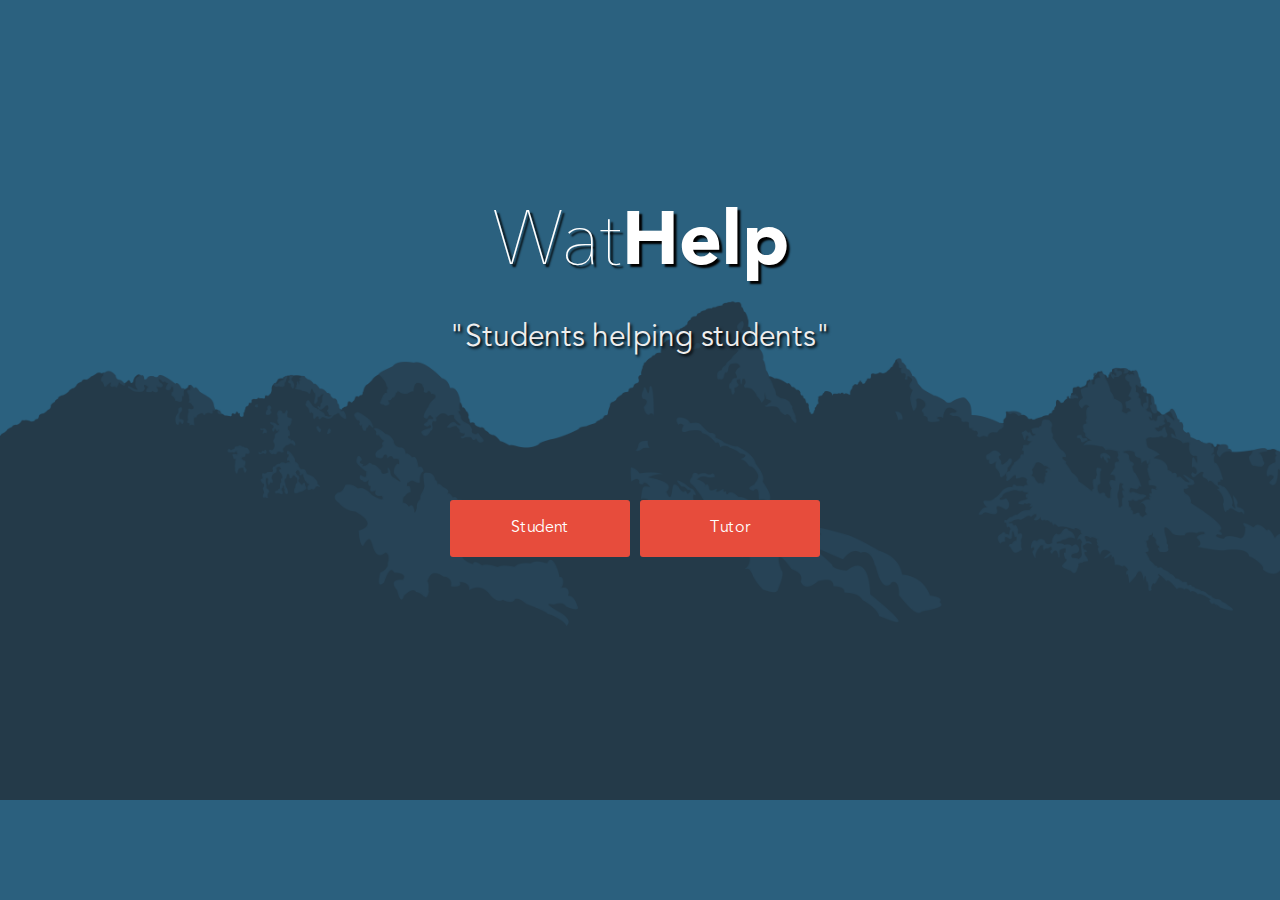
==== index.html @ 5994b47e "Fix students page" ====
<!DOCTYPE html>
<html>
	<head>
		<title>WatHelp</title>
		<link rel="stylesheet" type="text/css" href="style.css" />
	</head>
	<body>
		<div id="title">
			Wat<span id="bold">Help</span>
		</div> <!-- end title div -->
		<div id="slogan">
			"Students helping students"
		</div> <!-- end slogan div -->
		<div id="buttons">
			<ul>
				<li><a href="students.html">Student</a></li>
				<li><a href="tutor.html">Tutor</a></li>
			</ul>
		</div> <!-- end buttons div -->
		<script type="text/javascript" src="jquery.js"></script>
		<script type="text/javascript" src="script.js"></script>
	</body>
</html>
---- style.css ----
/* CSS DOCUMENT */

@font-face {
	font-family: Avenir-Bold;
	src: url("fonts/AvenirLTStd-Black.otf");
}

@font-face {
	font-family: Avenir-Light;
	src: url("fonts/avenirLight.ttf");
}

@font-face {
	font-family: Avenir;
	src: url('fonts/avenirRegular.ttf');
}

@font-face {
	font-family: Neou-Bold;
	src: url('fonts/Neou-Bold.otf');
}

body {
	background: #2B607E url("images/mainbg.png") no-repeat;
	background-size: cover;
}

body#tut {
	background: #C7D0D2;
}

#title {
	position: absolute;
	top: 200px;
	left: 0px;
	width: 100%;
	height: 80px;
	font-family: Avenir-Light;
	font-weight: 300;
	color: #FFF;
	font-size: 75px;
	text-align: center;
	text-shadow: 3px 3px 2px #000;
}

#title_tut {
	position: absolute;
	top: 0px;
	right: 200px;
	width: 300px;
	height: 120px;
	line-height: 120px;
	font-family: Avenir-Light;
	font-weight: 300;
	color: #000;
	font-size: 75px;
	text-align: center;
	/*text-shadow: 3px 3px 2px #000;*/
}

#title_tut a {
	text-decoration: none;
	color: #000;
}

#title span#bold, #title_tut span#bold {
	font-family: Avenir-Bold;
}

#slogan {
	position: absolute;
	top: 320px;
	left: 0px;
	width: 100%;
	height: 50px;
	text-align: center;
	font-family: Avenir;
	font-size: 30px;
	color: #EEE;
	text-shadow: 2px 2px 3px #000;
}

#buttons {
	position: absolute;
	top: 500px;
	left: calc(50% - 200px);
	width: 400px;
	height: 50px;
}

#buttons ul {
	margin: 0px;
	padding: 0px;
	list-style-type: none;
}

#buttons ul li a {
	float: left;
	text-decoration: none;
	width: 150px;
	height: 27px;
	background: #E74C3C;
	color: #FFF;
	text-align: center;
	line-height: 27px;
	font-family: Avenir;
	border-radius: 3px;
	padding: 15px;
	margin-left: 10px;
	-webkit-transition: background 0.2s;
}

#buttons ul li a:hover {
	background: #d63b2c;
}

#header {
	position: fixed;
	top: 0px;
	left: 0px;
	width: 100%;
	height: 120px;
	background: #FFF;
	border-bottom: 3px solid gray;
	box-shadow: 0px 0px 5px #999;
	z-index: 2;
}

#tutor_heading {
	position: absolute;
	top: 0px;
	left: 0px;
	width: 300px;
	height: 120px;
	text-align: center;
	line-height: 120px;
	font-size: 25px;
	font-family: Avenir-Bold;
}

#content {
	position: absolute;
	top: 150px;
	left: calc(50% - 200px);
	width: 410px;
	height: auto;
	background: #EEE;
	border-radius: 5px;
	padding: 10px;
	margin-bottom: 50px;
}

#content p {
	margin: 0px;
	padding: 10px;
	font-family: Avenir;
	font-size: 19px;
}

#tut_fname, #tut_lname, #tut_email, #course_code, #charge_rate {
	width: 365px;
	padding: 15px;
	border: 5px solid #95A8AC;
	border-radius: 5px;
	font-family: Avenir;
	font-size: 15px;
}

#tut_fname, #tut_lname {
	width: 160px;
}


#course_code {
	width: 315px;
}

#charge_rate {
	width: 100px;
}

#rate_tab, #avail {
	font-family: Avenir-Bold;
}

#tut_fname:focus, #tut_lname:focus, #tut_email:focus, #course_code:focus, #charge_rate:focus {
	outline: none;
}

#add_course {
	width: 30px;
	height: 30px;
	background: transparent url("images/add.png") no-repeat;
	background-size: cover;
	cursor: pointer;
	margin-left: 5px;
	border: 5px solid transparent;
	border-radius: 3px;
}

#course_list {
	margin-left: 20px;
	padding: 0px;
	list-style-type: none;
	margin-bottom: 0px;
}

#course_list li {
	width: 100px;
	padding: 5px;
	font-family: Avenir;
}

#avail tr td {
	padding: 5px;
}

#teach_button {
	float: left;
	text-decoration: none;
	width: 375px;
	height: 27px;
	background: #E74C3C;
	color: #FFF;
	text-align: center;
	line-height: 27px;
	font-family: Avenir;
	border-radius: 3px;
	padding: 15px;
	-webkit-transition: background 0.2s;
	cursor: pointer;
	margin-top: 10px;
}

#teach_button:hover {
	background: #d63b2c;
}

select {
	padding: 2px;
}

.form-container {
	position: absolute;
	top: 200px;
	left: calc(50% - 200px);
	width: 400px;
	height: 190px;
	background: #eee;
	border-radius: 5px;
}

.student-title {
	font-family: Avenir;
	text-align: center;
}

.text-field {
	font-family: Avenir;
	margin-left: 125px;
	margin-bottom: 30px;
	padding: 5px 5px 5px 5px;
}

.find-tutor-btn {
	text-decoration: none;
	width: 150px;
	height: 27px;
	background: #E74C3C;
	color: #FFF;
	text-align: center;
	line-height: 27px;
	font-family: Avenir;
	border-radius: 3px;
	padding: 15px;
	margin-left: 125px;
	-webkit-transition: background 0.2s;
}

.find-tutor-btn:hover {
	background: #d63b2c;
	-webkit-transition: background 0.2s;
}
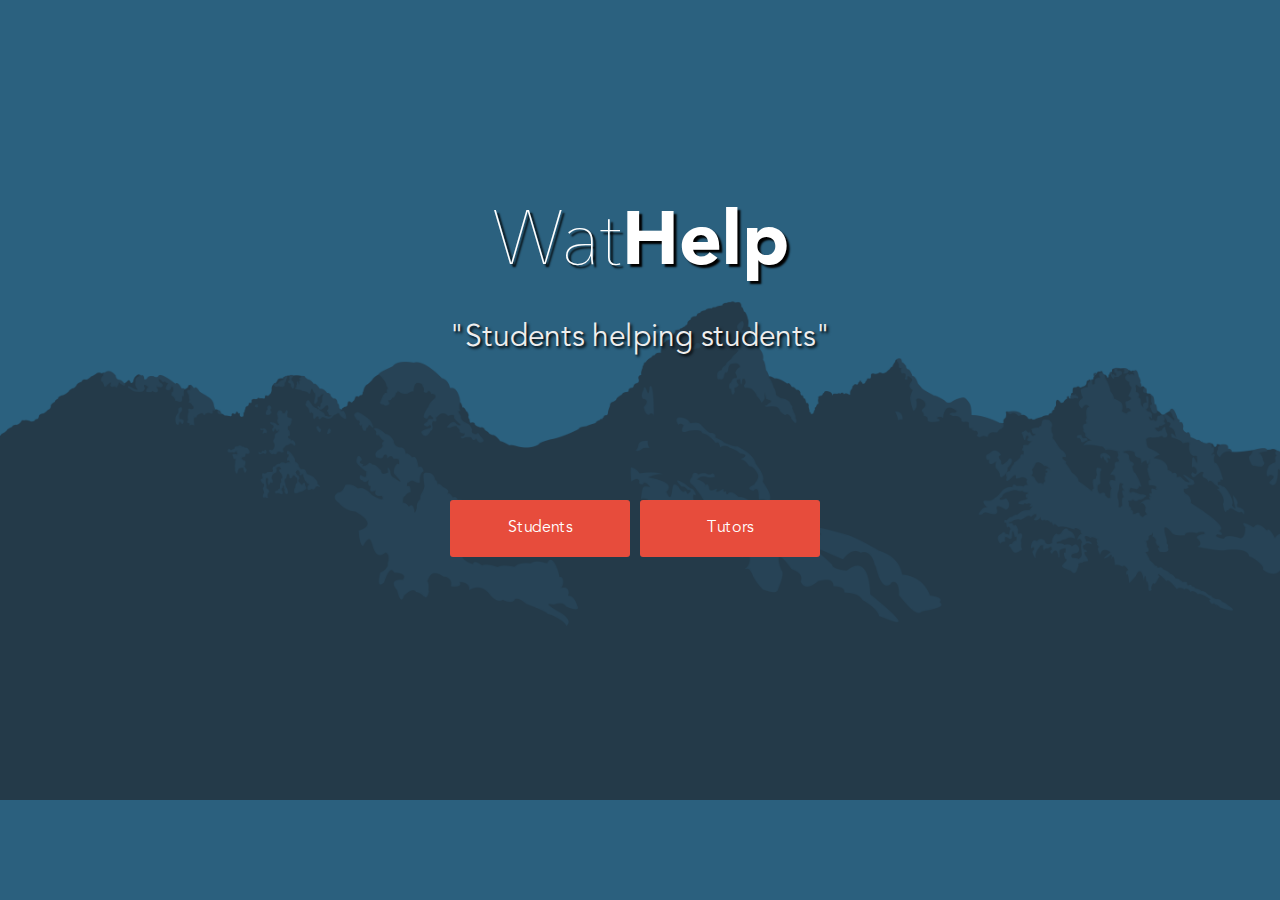
==== commit 71b82bf9: "adding the add.png img" ====
--- a/index.html
+++ b/index.html
@@ -13,8 +13,8 @@
 		</div> <!-- end slogan div -->
 		<div id="buttons">
 			<ul>
-				<li><a href="students.html">Student</a></li>
-				<li><a href="tutor.html">Tutor</a></li>
+				<li><a href="students.html">Students</a></li>
+				<li><a href="tutor.html">Tutors</a></li>
 			</ul>
 		</div> <!-- end buttons div -->
 		<script type="text/javascript" src="jquery.js"></script>
--- a/style.css
+++ b/style.css
@@ -157,7 +157,7 @@
 	font-size: 19px;
 }
 
-#tut_fname, #tut_lname, #tut_email, #course_code, #charge_rate {
+#tut_fname, #tut_lname, #tut_email, #course_code, #charge_rate, #stud_course_code {
 	width: 365px;
 	padding: 15px;
 	border: 5px solid #95A8AC;
@@ -170,6 +170,9 @@
 	width: 160px;
 }
 
+#stud_course_code {
+	width: 110px;
+}
 
 #course_code {
 	width: 315px;
@@ -183,7 +186,7 @@
 	font-family: Avenir-Bold;
 }
 
-#tut_fname:focus, #tut_lname:focus, #tut_email:focus, #course_code:focus, #charge_rate:focus {
+#tut_fname:focus, #tut_lname:focus, #tut_email:focus, #course_code:focus, #charge_rate:focus, #stud_course_code:focus {
 	outline: none;
 }
 
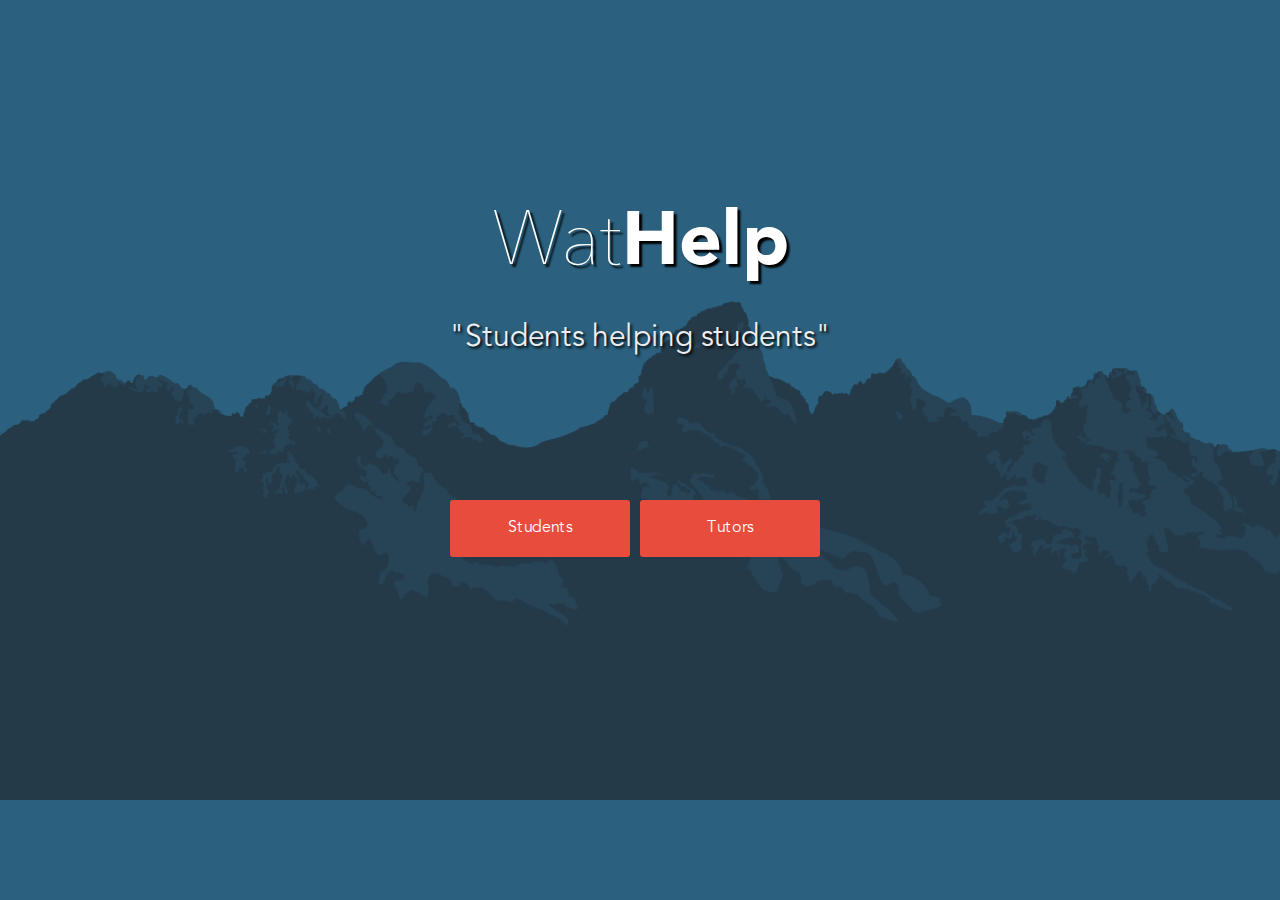
==== commit a07ced3f: "Add invisible image" ====
--- a/index.html
+++ b/index.html
@@ -1,8 +1,11 @@
 <!DOCTYPE html>
-<html>
+<html xmlns="http://www.w3.org/1999/xhtml"
+      xmlns:fb="http://ogp.me/ns/fb#">
 	<head>
 		<title>WatHelp</title>
 		<link rel="stylesheet" type="text/css" href="style.css" />
+		<meta property="og:image" content="WatHelp.png" />
+
 	</head>
 	<body>
 		<div id="title">
@@ -17,6 +20,7 @@
 				<li><a href="tutor.html">Tutors</a></li>
 			</ul>
 		</div> <!-- end buttons div -->
+		<img src="WatHelp.png" width="1px" height="1px" />
 		<script type="text/javascript" src="jquery.js"></script>
 		<script type="text/javascript" src="script.js"></script>
 	</body>
--- a/style.css
+++ b/style.css
@@ -283,4 +283,24 @@
 .find-tutor-btn:hover {
 	background: #d63b2c;
 	-webkit-transition: background 0.2s;
+}
+
+.listing-table {
+	width:90%; 
+	top:200px;
+	left:5%;
+	position:absolute;
+	background: #EEE;
+	border-radius: 5px;
+	padding: 5px 5px 5px 5px;
+}
+
+.listing-headers-row {
+	font-family: Avenir-Bold;
+	border-bottom: 1px solid #333;
+
+}
+.listing-content-row {
+	font-family: Avenir;
+	border-bottom: 1px solid #333;
 }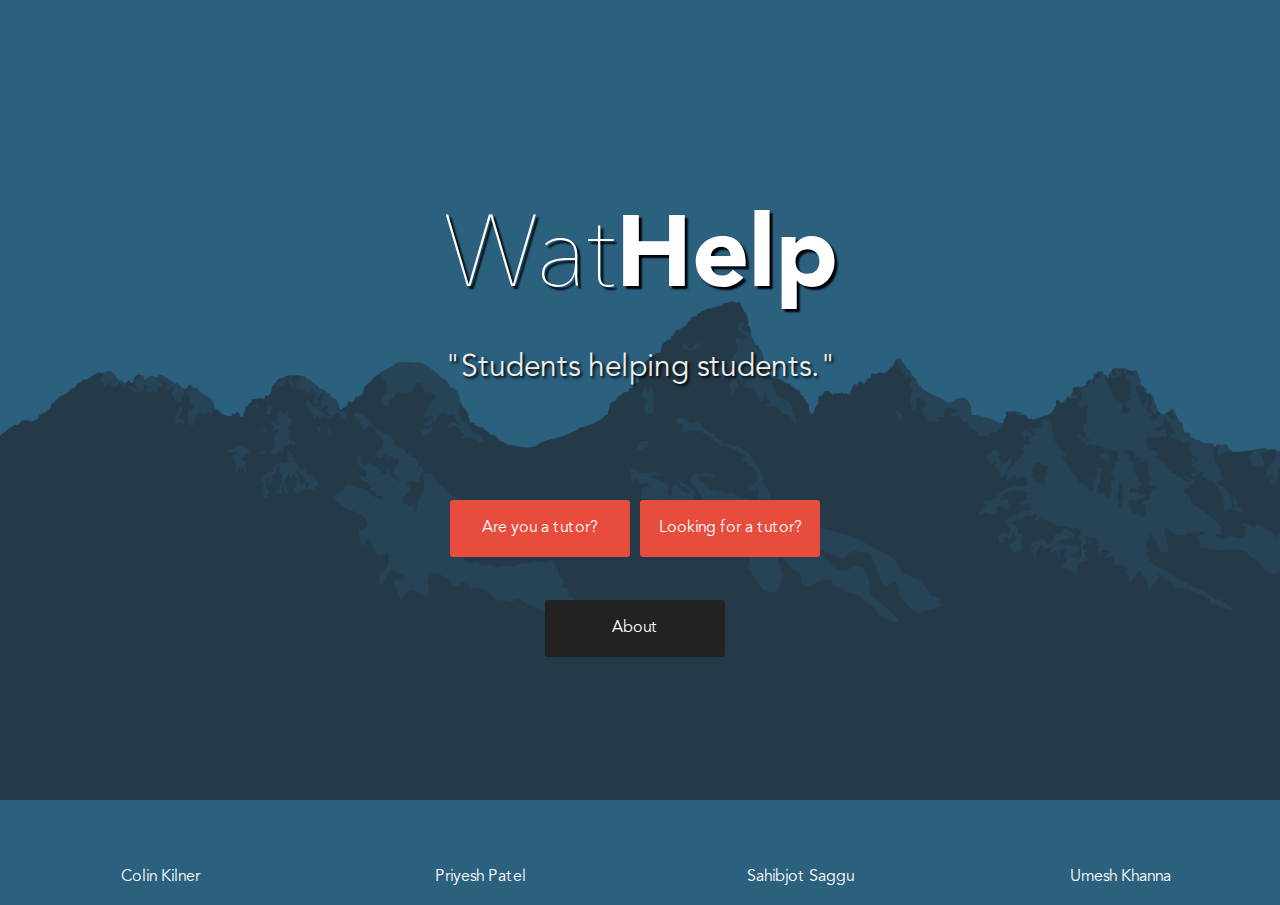
==== commit 17839191: "Website is finally finished!" ====
--- a/index.html
+++ b/index.html
@@ -1,26 +1,31 @@
 <!DOCTYPE html>
-<html xmlns="http://www.w3.org/1999/xhtml"
-      xmlns:fb="http://ogp.me/ns/fb#">
+<html>
 	<head>
 		<title>WatHelp</title>
 		<link rel="stylesheet" type="text/css" href="style.css" />
-		<meta property="og:image" content="WatHelp.png" />
-
 	</head>
 	<body>
 		<div id="title">
 			Wat<span id="bold">Help</span>
 		</div> <!-- end title div -->
 		<div id="slogan">
-			"Students helping students"
+			"Students helping students."
 		</div> <!-- end slogan div -->
 		<div id="buttons">
 			<ul>
-				<li><a href="students.html">Students</a></li>
-				<li><a href="tutor.html">Tutors</a></li>
+				<li><a href="tutor.php">Are you a tutor?</a></li>
+				<li><a href="students.php">Looking for a tutor?</a></li>
 			</ul>
 		</div> <!-- end buttons div -->
-		<img src="WatHelp.png" width="1px" height="1px" />
+		<div id="about">About</div>
+		<div id="footer">
+			<ul>
+				<li><a href="#">Colin Kilner</a></li>
+				<li><a href="http://www.priyesh.cf/" target="_blank">Priyesh Patel</a></li>
+				<li><a href="http://www.sahibjotsaggu.com/" target="_blank">Sahibjot Saggu</a></li>
+				<li><a href="http://www.umeshkhanna.ca/" target="_blank">Umesh Khanna</a></li>
+			</ul>
+		</div> <!-- end footer div -->
 		<script type="text/javascript" src="jquery.js"></script>
 		<script type="text/javascript" src="script.js"></script>
 	</body>
--- a/style.css
+++ b/style.css
@@ -26,7 +26,8 @@
 }
 
 body#tut {
-	background: #C7D0D2;
+	background: #FFF;
+	/*background: #2B607E;*/
 }
 
 #title {
@@ -38,7 +39,7 @@
 	font-family: Avenir-Light;
 	font-weight: 300;
 	color: #FFF;
-	font-size: 75px;
+	font-size: 100px;
 	text-align: center;
 	text-shadow: 3px 3px 2px #000;
 }
@@ -52,7 +53,7 @@
 	line-height: 120px;
 	font-family: Avenir-Light;
 	font-weight: 300;
-	color: #000;
+	color: #FFF;
 	font-size: 75px;
 	text-align: center;
 	/*text-shadow: 3px 3px 2px #000;*/
@@ -60,7 +61,7 @@
 
 #title_tut a {
 	text-decoration: none;
-	color: #000;
+	color: #FFF;
 }
 
 #title span#bold, #title_tut span#bold {
@@ -69,7 +70,7 @@
 
 #slogan {
 	position: absolute;
-	top: 320px;
+	top: 350px;
 	left: 0px;
 	width: 100%;
 	height: 50px;
@@ -120,33 +121,35 @@
 	left: 0px;
 	width: 100%;
 	height: 120px;
-	background: #FFF;
-	border-bottom: 3px solid gray;
-	box-shadow: 0px 0px 5px #999;
+	background: #FFF url("images/mainbg.png") no-repeat center center;
+	background-size: cover;
+	/*border-bottom: 3px solid gray;*/
+	box-shadow: 0px 2px 10px #999;
 	z-index: 2;
 }
 
 #tutor_heading {
 	position: absolute;
 	top: 0px;
-	left: 0px;
+	left: 50px;
 	width: 300px;
 	height: 120px;
 	text-align: center;
 	line-height: 120px;
 	font-size: 25px;
 	font-family: Avenir-Bold;
+	color: #FFF;
 }
 
 #content {
 	position: absolute;
 	top: 150px;
-	left: calc(50% - 200px);
+	left: calc(50% - 220px);
 	width: 410px;
 	height: auto;
-	background: #EEE;
+	background: #eee;
 	border-radius: 5px;
-	padding: 10px;
+	padding: 20px;
 	margin-bottom: 50px;
 }
 
@@ -157,25 +160,24 @@
 	font-size: 19px;
 }
 
-#tut_fname, #tut_lname, #tut_email, #course_code, #charge_rate, #stud_course_code {
-	width: 365px;
+#tut_fname, #tut_lname, #tut_email, #course_code1,
+#course_code2, #course_code3, #course_code4, #course_code5,
+#course_code6, #course_code7, #course_code8, #course_code9,
+#course_code10, #charge_rate, #stud_course_code {
+	width: 367px;
 	padding: 15px;
-	border: 5px solid #95A8AC;
+	border: 4px solid #95A8AC;
 	border-radius: 5px;
 	font-family: Avenir;
 	font-size: 15px;
 }
 
 #tut_fname, #tut_lname {
-	width: 160px;
+	width: 162px;
 }
 
 #stud_course_code {
-	width: 110px;
-}
-
-#course_code {
-	width: 315px;
+	width: 200px;
 }
 
 #charge_rate {
@@ -186,8 +188,14 @@
 	font-family: Avenir-Bold;
 }
 
-#tut_fname:focus, #tut_lname:focus, #tut_email:focus, #course_code:focus, #charge_rate:focus, #stud_course_code:focus {
+#tut_fname:focus, #tut_lname:focus, #tut_email:focus, #course_code:focus, #charge_rate:focus, #stud_course_code:focus, #course_code1,#course_code2, #course_code3, #course_code4, #course_code5,
+#course_code6, #course_code7, #course_code8, #course_code9, #course_code10 {
 	outline: none;
+}
+
+#course_code1,#course_code2, #course_code3, #course_code4, #course_code5,
+#course_code6, #course_code7, #course_code8, #course_code9, #course_code10 {
+	width: 160px;
 }
 
 #add_course {
@@ -201,38 +209,33 @@
 	border-radius: 3px;
 }
 
-#course_list {
-	margin-left: 20px;
-	padding: 0px;
-	list-style-type: none;
-	margin-bottom: 0px;
-}
-
-#course_list li {
-	width: 100px;
-	padding: 5px;
-	font-family: Avenir;
-}
-
 #avail tr td {
 	padding: 5px;
+	padding-left: 15px;
+}
+
+#course_input_window {
+	height: 200px;
+	overflow-y: scroll;
+	overflow-x: hidden;
 }
 
 #teach_button {
 	float: left;
 	text-decoration: none;
-	width: 375px;
-	height: 27px;
+	width: 410px;
+	height: 40px;
 	background: #E74C3C;
 	color: #FFF;
 	text-align: center;
-	line-height: 27px;
-	font-family: Avenir;
+	line-height: 40px;
+	font-family: Avenir;
+	font-size: 15px;
 	border-radius: 3px;
-	padding: 15px;
 	-webkit-transition: background 0.2s;
 	cursor: pointer;
 	margin-top: 10px;
+	border: none;
 }
 
 #teach_button:hover {
@@ -241,6 +244,7 @@
 
 select {
 	padding: 2px;
+	font-family: Avenir;
 }
 
 .form-container {
@@ -260,8 +264,8 @@
 
 .text-field {
 	font-family: Avenir;
-	margin-left: 125px;
-	margin-bottom: 30px;
+	margin-left: 80px;
+	margin-bottom: 20px;
 	padding: 5px 5px 5px 5px;
 }
 
@@ -272,12 +276,14 @@
 	background: #E74C3C;
 	color: #FFF;
 	text-align: center;
-	line-height: 27px;
-	font-family: Avenir;
+	line-height: 0px;
+	font-family: Avenir;
+	border: none;
 	border-radius: 3px;
-	padding: 15px;
+	padding: 20px;
 	margin-left: 125px;
 	-webkit-transition: background 0.2s;
+	cursor: pointer;
 }
 
 .find-tutor-btn:hover {
@@ -285,22 +291,112 @@
 	-webkit-transition: background 0.2s;
 }
 
-.listing-table {
-	width:90%; 
-	top:200px;
-	left:5%;
-	position:absolute;
+#search_content {
+	position: absolute;
+	top: 120px;
+	left: calc(25%);
+	width: 50%;
+	height: auto;
+}
+
+#tutor_info {
+	width: 100%;
+	height: 200px;
 	background: #EEE;
 	border-radius: 5px;
-	padding: 5px 5px 5px 5px;
-}
-
-.listing-headers-row {
-	font-family: Avenir-Bold;
-	border-bottom: 1px solid #333;
-
-}
-.listing-content-row {
-	font-family: Avenir;
-	border-bottom: 1px solid #333;
+	margin-top: 10px;
+}
+
+#tut_name {
+	margin: 0px;
+	padding-top: 20px;
+	width: 100%;
+	text-align: center;
+	font-family: Avenir-Bold;
+	font-size: 28px;
+}
+
+#tut_info_email {
+	margin: 10px auto;
+	padding: 0px;
+	width: 100%;
+	text-align: center;
+	font-family: Avenir;
+}
+
+#tut_info_table {
+	margin-top: 15px;
+	margin-left: 60px;
+}
+
+#day_name {
+	font-family: Avenir-Bold;
+	width: 100px;
+	text-align: center;
+}
+
+#tut_time {
+	font-family: Avenir;
+	text-align: center;
+}
+
+#no_tut {
+	position: absolute;
+	top: 200px;
+	left: calc(50% - 150px);
+	width: 300px;
+	height: auto;
+	background: #EEE;
+	border-radius: 5px;
+	padding: 10px;
+	font-family: Avenir;
+	font-size: 20px;
+	text-align: center;
+}
+
+#about {
+	position: absolute;
+	top: 600px;
+	left: calc(50% - 95px);
+	width: 150px;
+	height: 27px;
+	background: #222;
+	color: #FFF;
+	text-align: center;
+	line-height: 27px;
+	font-family: Avenir;
+	border-radius: 3px;
+	padding: 15px;
+	-webkit-transition: background 0.2s;	
+	cursor: pointer;
+}
+
+#about:hover {
+	background: #111;
+}
+
+#footer {
+	position: absolute;
+	bottom: 0px;
+	left: 0px;
+	width: 100%;
+	height: 50px;
+	/*background: rgba(250, 250, 250, 0.3);*/
+}
+
+#footer ul {
+	margin: 0px;
+	padding: 0px;
+	list-style-type: none;
+}
+
+#footer ul li a {
+	float: left;
+	text-decoration: none;
+	width: 25%;
+	height: 50px;
+	text-align: center;
+	line-height: 55px;
+	font-family: Avenir;
+	color: #FFF;
 }